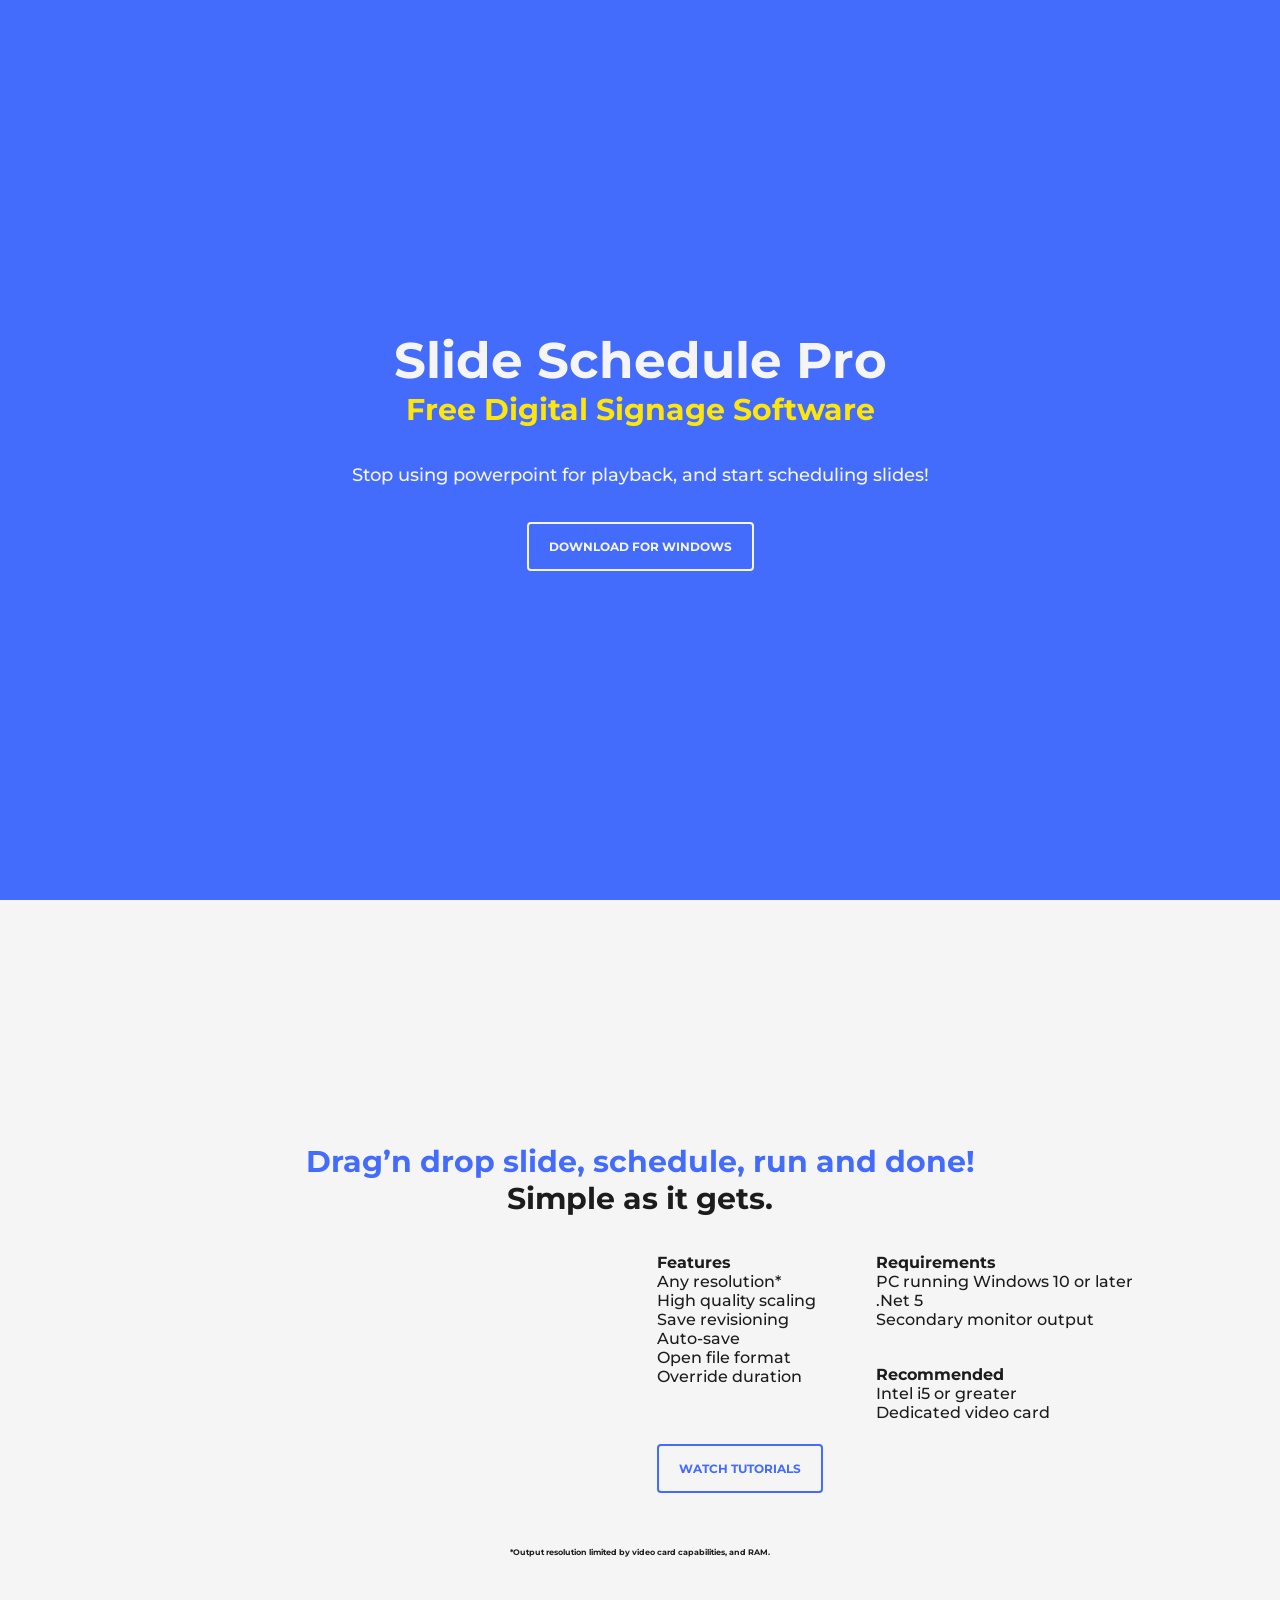
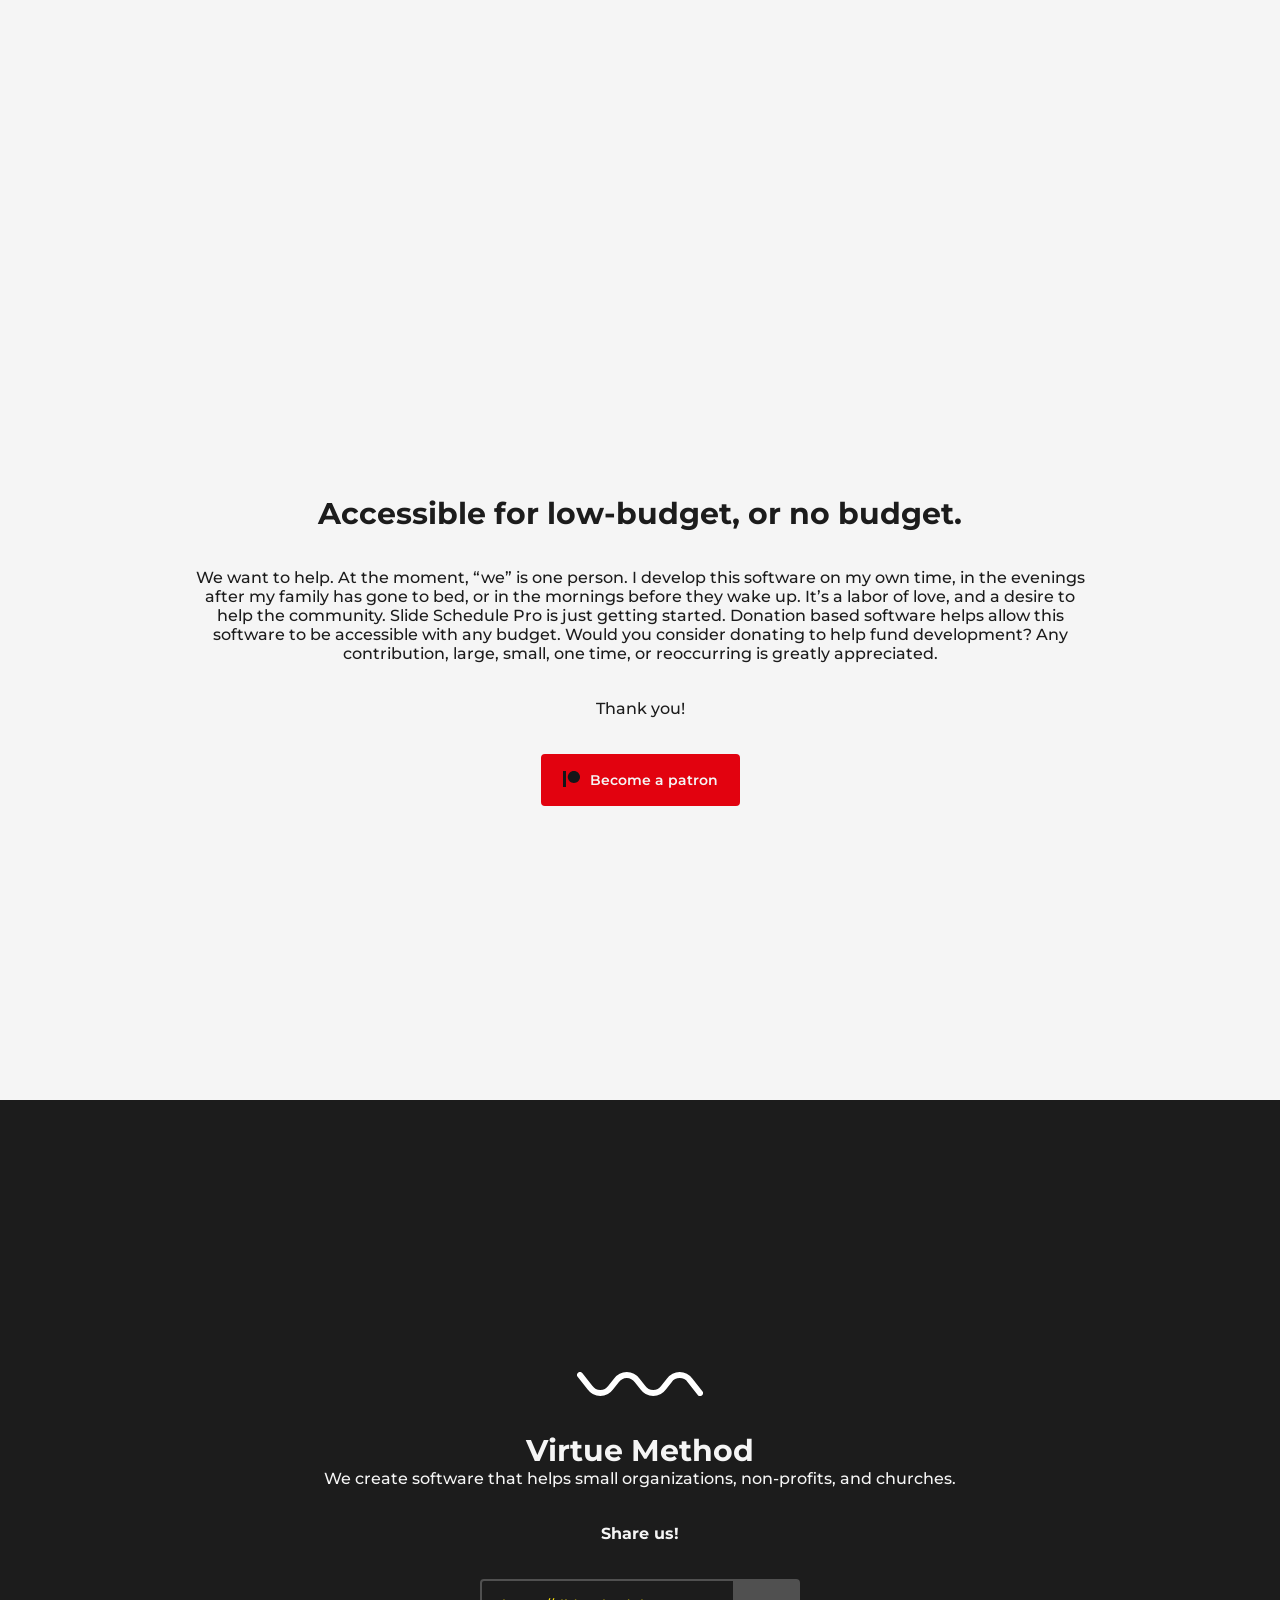
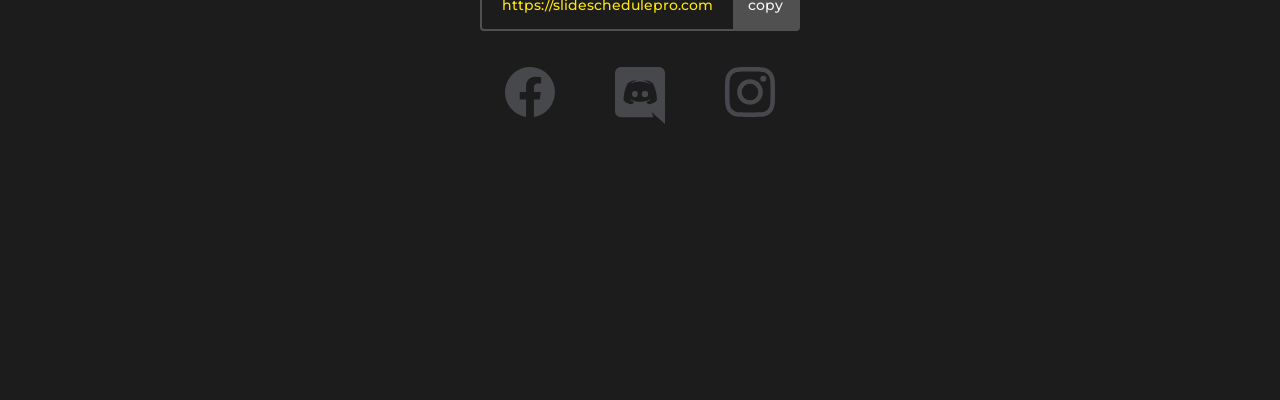
==== index.html @ 0408f7b0 "For adding copy function to anchor tags" ====
<!DOCTYPE html>
    <head>
        <title>Slide Schedule Pro</title>
        <meta charset='utf-8'>
        <meta property="og:title" content="Slide Schedule Pro" />
        <meta property="og:description" content="Free digital signage software. Stop using powerpoint for playback, and start scheduling slides! https:///slideschedulepro.com/" />
        <meta property="og:image" content="assets/slide-schedule-pro_og.jpg" />
        <meta property="og:type" content="website" />
        <meta property="og:keywords" content="website" />
        <meta name="description" content="Free digital signage software. Stop using powerpoint for playback, and start scheduling slides! https://slideschedulepro.com/">
        <meta name="keywords" content="slide schedule free digital signage software">
        <meta name="robots" content="all">
        <meta name="viewport" content="width=device-width, initial-scale=1.0, maximum-scale=1.0, user-scalable=no">
        <link rel="stylesheet" href="https://fonts.googleapis.com/css?family=Montserrat:500,600,700&display=swap">
        <link rel="stylesheet" type="text/css" href="unset.css">
        <link rel="stylesheet" type="text/css" href="main.css">
        <link rel="icon" type="image/png" href="assets/slideschedulepro.png">
        <script async src="https://www.googletagmanager.com/gtag/js?id=G-995SW73HZX"></script>
        <script async src="copy.js"></script>
        <script>
        window.dataLayer = window.dataLayer || [];
        function gtag(){dataLayer.push(arguments);}
        gtag('js', new Date());
        gtag('config', 'G-995SW73HZX');
        </script>
    </head>
    <body>
        <article class="blue center-center">
            <h1>Slide Schedule Pro</h1>
            <h2>Free Digital Signage Software</h2>
            <hr>
            <h3>Stop using powerpoint for playback, and start scheduling slides!</h3>
            <hr>
            <a class="button" href="https://www.microsoft.com/store/apps/9PP6JFQBR3VZ" target="_blank">Download for Windows</a>
        </article>
        <article class="center-center">
            <h2><span class="blue">Drag’n drop slide, schedule, run and done!</span><br/>Simple as it gets.</h2>
            <hr>
            <div class="col-two pop-one gap-three">
                <div class="video"><iframe width="100%" height="100%" src="https://www.youtube.com/embed/wZJjZ7rjRjU" title="Schedule Slides With FREE Digital Signage Software" frameborder="0" allow="accelerometer; autoplay; clipboard-write; encrypted-media; gyroscope; picture-in-picture" allowfullscreen></iframe></div>
                <div class="text-left">
                    <div class="col-two pop-one-delay text-left gap-three">
                        <div>
                            <p><b>Features</b></p>
                            <p>Any resolution*</p>
                            <p>High quality scaling</p>
                            <p>Save revisioning</p>
                            <p>Auto-save</p>
                            <p>Open file format</p>
                            <p>Override duration</p>
                        </div>
                        <div>
                            <p><b>Requirements</b></p>
                            <p>PC running Windows 10 or later</p>
                            <p>.Net 5</p>
                            <p>Secondary monitor output</p>
                            <hr>
                            <p><b>Recommended</b></p>
                            <p>Intel i5 or greater</p>
                            <p>Dedicated video card</p>
                        </div>
                    </div>
                    <hr>
                    <a class="button" href="https://www.youtube.com/playlist?list=PLeAhiXqUoEDqxNoQADUw1BoQEOtBSwZpl" target="_blank">Watch tutorials</a>
                </div>
            </div>
            <hr>
            <p class="note">*Output resolution limited by video card capabilities, and RAM.</p>
        </article>
        <article class="center-center">
            <h2>Accessible for low-budget, or no budget.</h2>
            <hr>
            <p style="max-width: 900px;">We want to help. At the moment, “we” is one person. I develop this software on my own time, in the evenings<wbr> after my family has gone to bed, or in the mornings before they wake up. It’s a labor of love, and a desire to help<wbr> the community. Slide Schedule Pro is just getting started. Donation based software helps allow this software to<wbr> be accessible with any budget. Would you consider donating to help fund development?<wbr> Any contribution, large, small, one time, or reoccurring is greatly appreciated.</p>
            <hr>
            <p>Thank you!</p>
            <hr>
            <a href="https://patreon.com/virtuemethod?utm_medium=clipboard_copy&utm_source=copyLink&utm_campaign=creatorshare_creator" class="patreon" target="_blank">Become a patron</a>
        </article>
        <article class="center-center black">
            <img src="assets/virtuemethod-white.svg">
            <hr>
            <h2>Virtue Method</h2>
            <p>We create software that helps small organizations, non-profits, and churches.</p>
            <hr>
            <p><b>Share us!</b></p>
            <hr>
            <a href="https://slideschedulepro.com" class="copy">https://slideschedulepro.com</a>
            <hr>
            <div class="col-three social-links gap-three">
                <a href="https://www.facebook.com/slideschedulepro" target="_blank"><img src="assets/icon_facebook.svg"/></a>
                <a href="https://discord.gg/nzCHhCU" target="_blank"><img src="assets/icon_discord.svg"/></a>
                <a href="https://instagram.com/slideschedulepro" target="_blank"><img src="assets/icon_instagram.svg"/></a>
            </div>
        </article>
    </body>
</html>
---- unset.css ----
html{
    scroll-behavior: smooth;
}
body,div,dl,dt,dd,ul,ol,li,h1,h2,h3,h4,h5,h6,pre,code,form,fieldset,legend,input,textarea,p,a,blockquote,th,td{
    margin:0;padding:0;
}
table{
    border-collapse:collapse;
    border-spacing:0;
}
fieldset,img{
    border:0;
}
address,caption,cite,code,dfn,em,strong,th,var{
    font-style:normal;
    font-weight:normal;
}
li{
    list-style:none;
}
caption,th{
    text-align:left;
}
h1,h2,h3,h4,h5,h6{
    font-size:100%;
    font-weight:normal;
}
a{
    text-decoration: none;
}
q:before,q:after{
    content:'';
}
abbr,acronym{
    border:0;
    font-variant:normal;
}
sup{
    vertical-align:text-top;
}
sub{
    vertical-align:text-bottom;
}
input,textarea,select{
    font-family:inherit;
    font-size:inherit;
    font-weight:inherit;
}
input,textarea,select{
    *font-size:100%;
}
legend{
}
del,ins{
    text-decoration:none;
}
---- main.css ----
@-webkit-keyframes animate-text-gradient-fill {
                from {background-position-x: 0px;}
                to {background-position-x: 2000px;}
            }
            html {
                scroll-behavior: smooth;
            }
            :root{
                cursor: default;
                --clr-black: #1C1C1C;
                --clr-light-gray: #F5F5F5;
                --clr-dark-gray: #505050;
                --clr-yellow: #FFE60A;
                --clr-blue: #446CFC;
                --clr-patreon: #E2020F;
                --font-main: 'Montserrat';
                --size-header: 50px;
                --size-subhead: 30px;
                --size-large: 18px;
                --size-body: 16px;
                --size-gap: 20px;
                --page-width: 1500px;
                --frame-height: 850px;
                --grad-blue: linear-gradient(90deg, #446CFC 0%, #6C00FC 50%, #446CFC 100%);
            }
            body{
                color: var(--clr-black);
                background-color: var(--clr-light-gray);
                z-index: -1;
                font-family: var(--font-main);
                font-size: var(--size-body);
                font-weight: 500;
                -webkit-font-smoothing: antialiased;
                user-select: none; /* supported by Chrome and Opera */
                -webkit-user-select: none; /* Safari*/
                -khtml-user-select: none; /* Konqueror HTML*/
                -moz-user-select: none; /* Firefox */
                -ms-user-select: none; /* Internet Explorer/Edge*/
            }
            h1{
                font-size: var(--size-header);
                font-weight: 700;
            }
            h2{
                font-size: var(--size-subhead);
                font-weight: 700;
            }
            *.blue{
                color: var(--clr-blue);
            }
            h3{
                font-size: var(--size-large);
                font-weight: 500;
            }
            hr{
                border-width: none;
                border-style: none;
                height: var(--size-gap);
            }
            a.button{
                color: var(--clr-blue);
                font-size: 12px;
                font-weight: 700;
                text-transform: uppercase;
                padding: 15px 20px;
                border: 2px solid var(--clr-blue);
                border-radius: 4px;
                transform: scale(1);
                transition: all ease-in-out 50ms;
            }
            a.copy, a.patreon{
                padding: 15px 20px;
                border: 2px solid var(--clr-dark-gray);
                border-radius: 4px;
                font-size: 14px;
                transform: scale(1);
                transition: all ease-in-out 50ms;
            }
            a.patreon{
                color: var(--clr-light-gray);
                background-color: var(--clr-patreon);
                border-color:var(--clr-patreon);
                font-weight: 600;
                display: flex;
                flex-direction: row;
                justify-items: center;
                align-items: center;
                column-gap: 10px;
            }
            a.patreon:before{
                display: inline-block;
                content: ' ';
                background-image: url('assets/icon_patreon.svg');
                background-position: center center;
                background-repeat: no-repeat;
                width: 17px;
                height: 17px;
            }
            a.button:hover, a.patreon:hover, a.copy:hover{
                transform: scale(1.03);
            }
            a.button:active, a.patreon:active, a.copy:active{
                transform: scale(0.95);
            }
            a.copy::after{
                content: 'copy';
                background-color: var(--clr-dark-gray);
                color: var(--clr-light-gray);
                padding: 15px;
                margin: -15px -20px -15px 20px;
            }
            a.copy.copied{
                border-color: var(--clr-yellow);
            }
            a.copy.copied::after{
                content: 'copied!';
                background-color: var(--clr-yellow);
                color: var(--clr-dark-gray);
            }
            p.note{
                font-size: 8px;
                font-weight: 700;
            }
            article{
                width: 100vw;
                max-width: 100%;
                min-width: 100%;
                min-height: 100vh;
                display: flex;
                flex-direction: column;
                padding: var(--size-gap);
                box-sizing: border-box;
            }
            article.center-center{
                align-items: center;
                justify-content: center;
                text-align: center;
            }
            article.blue{
                background-color: var(--clr-blue);
                color: var(--clr-light-gray);
            }
            article.blue h2{
                color: var(--clr-yellow);
            }
            article.blue a.button{
                color: var(--clr-light-gray);
                border: 2px solid var(--clr-light-gray);
            }
            article.black{
                background-color: var(--clr-black);
                color: var(--clr-light-gray);
            }
            article.black h2, article.black p {
                color: var(--clr-light-gray);
            }
            article.black a{
                color: var(--clr-yellow);
            }
            div.col-two{
                display: flex;
                flex-direction: row;
                grid-template-columns: repeat(2, 1fr);
                box-sizing: border-box;
                grid-auto-rows: auto;
            }
            div.col-three{
                display: flex;
                flex-direction: row;
                grid-template-columns: repeat(3, 1fr);
                box-sizing: border-box;
                grid-auto-rows: auto;
            }
            div.video{
                width: 450px;
                position: relative;
                aspect-ratio: auto 16/9;
            }
            div.video > iframe{
                height: 100%;
                width: 100%;
                border-radius: 4px;
            }
            div.text-left{
                text-align: left;
            }
            div.gap{
                gap: var(--size-gap);
            }
            div.gap-two{
                gap: calc(var(--size-gap)*2);
            }
            div.gap-three{
                gap: calc(var(--size-gap)*3);
            }
            div.social-links a{

            }
            div.social-links a > img{
                width: 50px;
            }
            
    @media screen and (max-width: 1100px) {
        .col-two.pop-one {
            flex-direction: column;
            grid-template-columns: 1fr;
            grid-column-gap: var(--size-gap);
            width: 100%;
        }
        div.video{
            width: 100%;
        }
    }            
    @media screen and (max-width: 600px) {
        .col-two.pop-one-delay {
            flex-direction: column;
            grid-template-columns: 1fr;
            grid-column-gap: var(--size-gap);
            width: 100%;
        }
    }
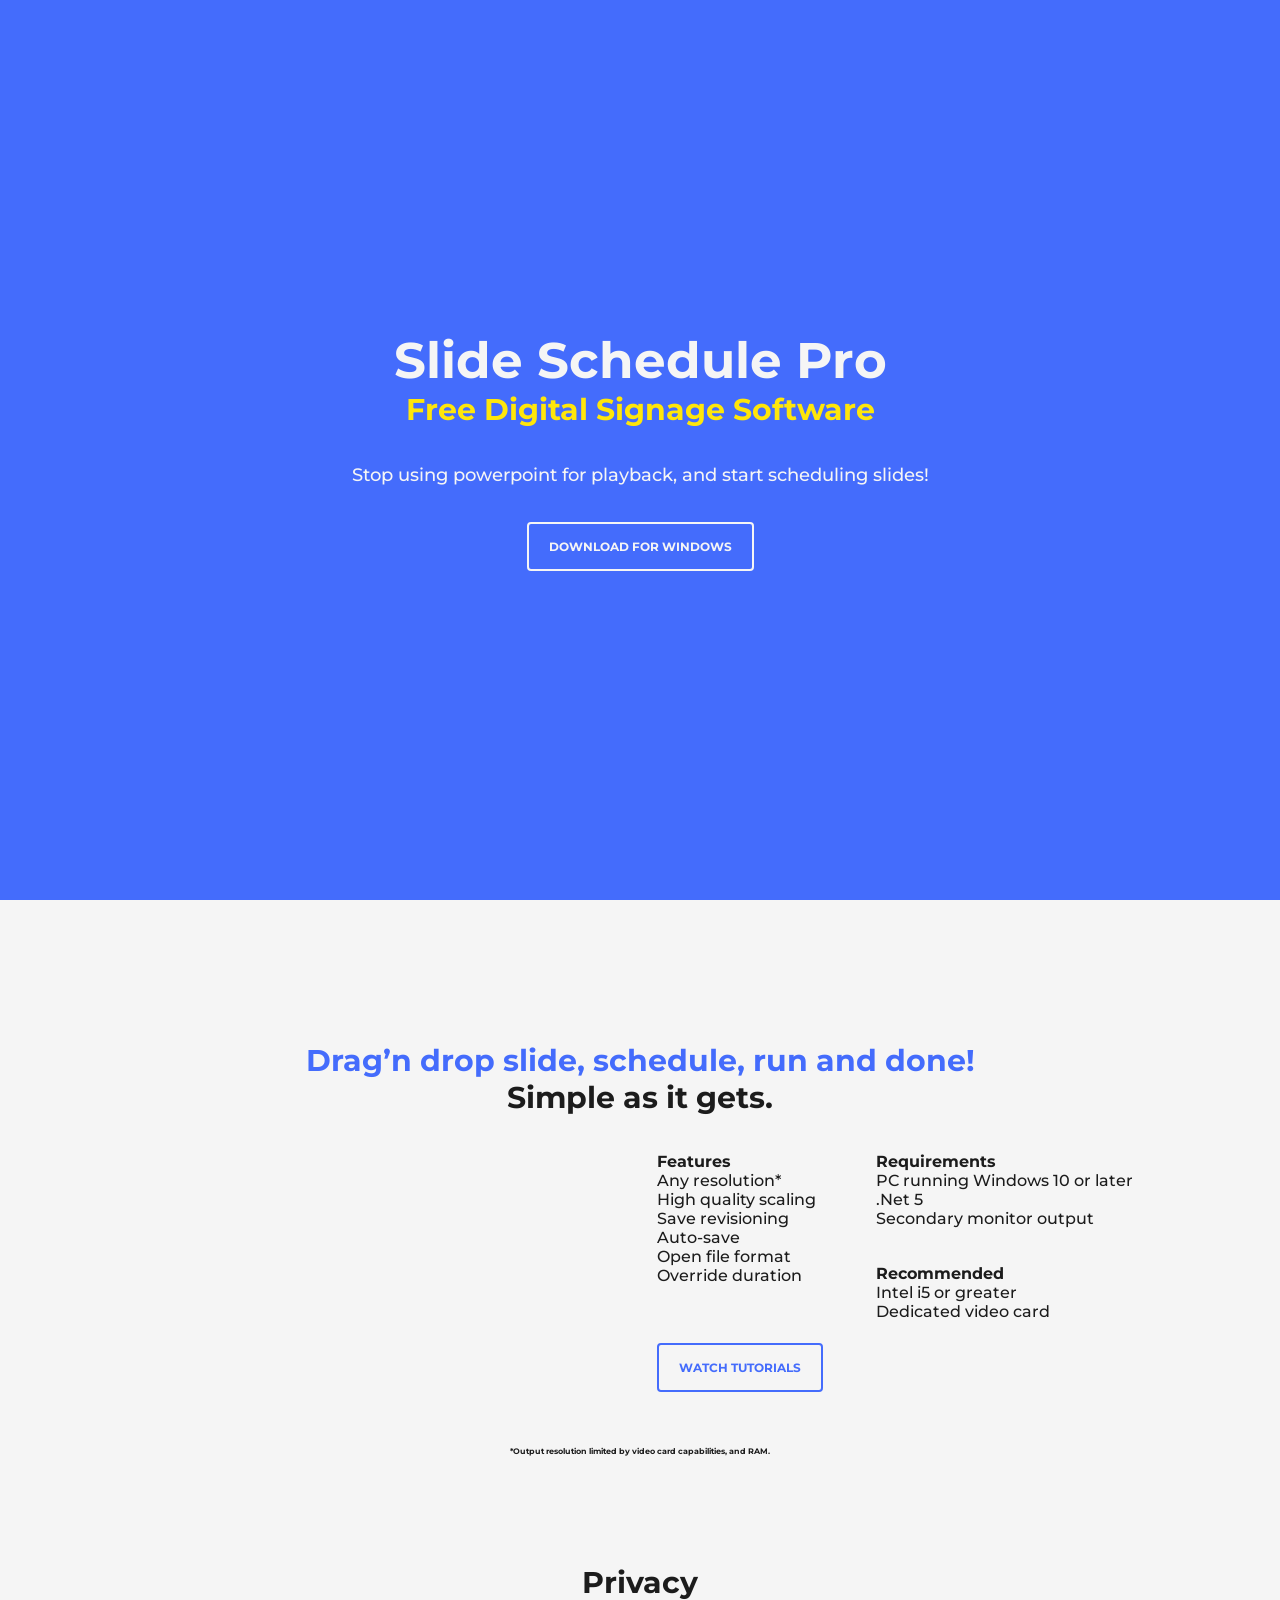
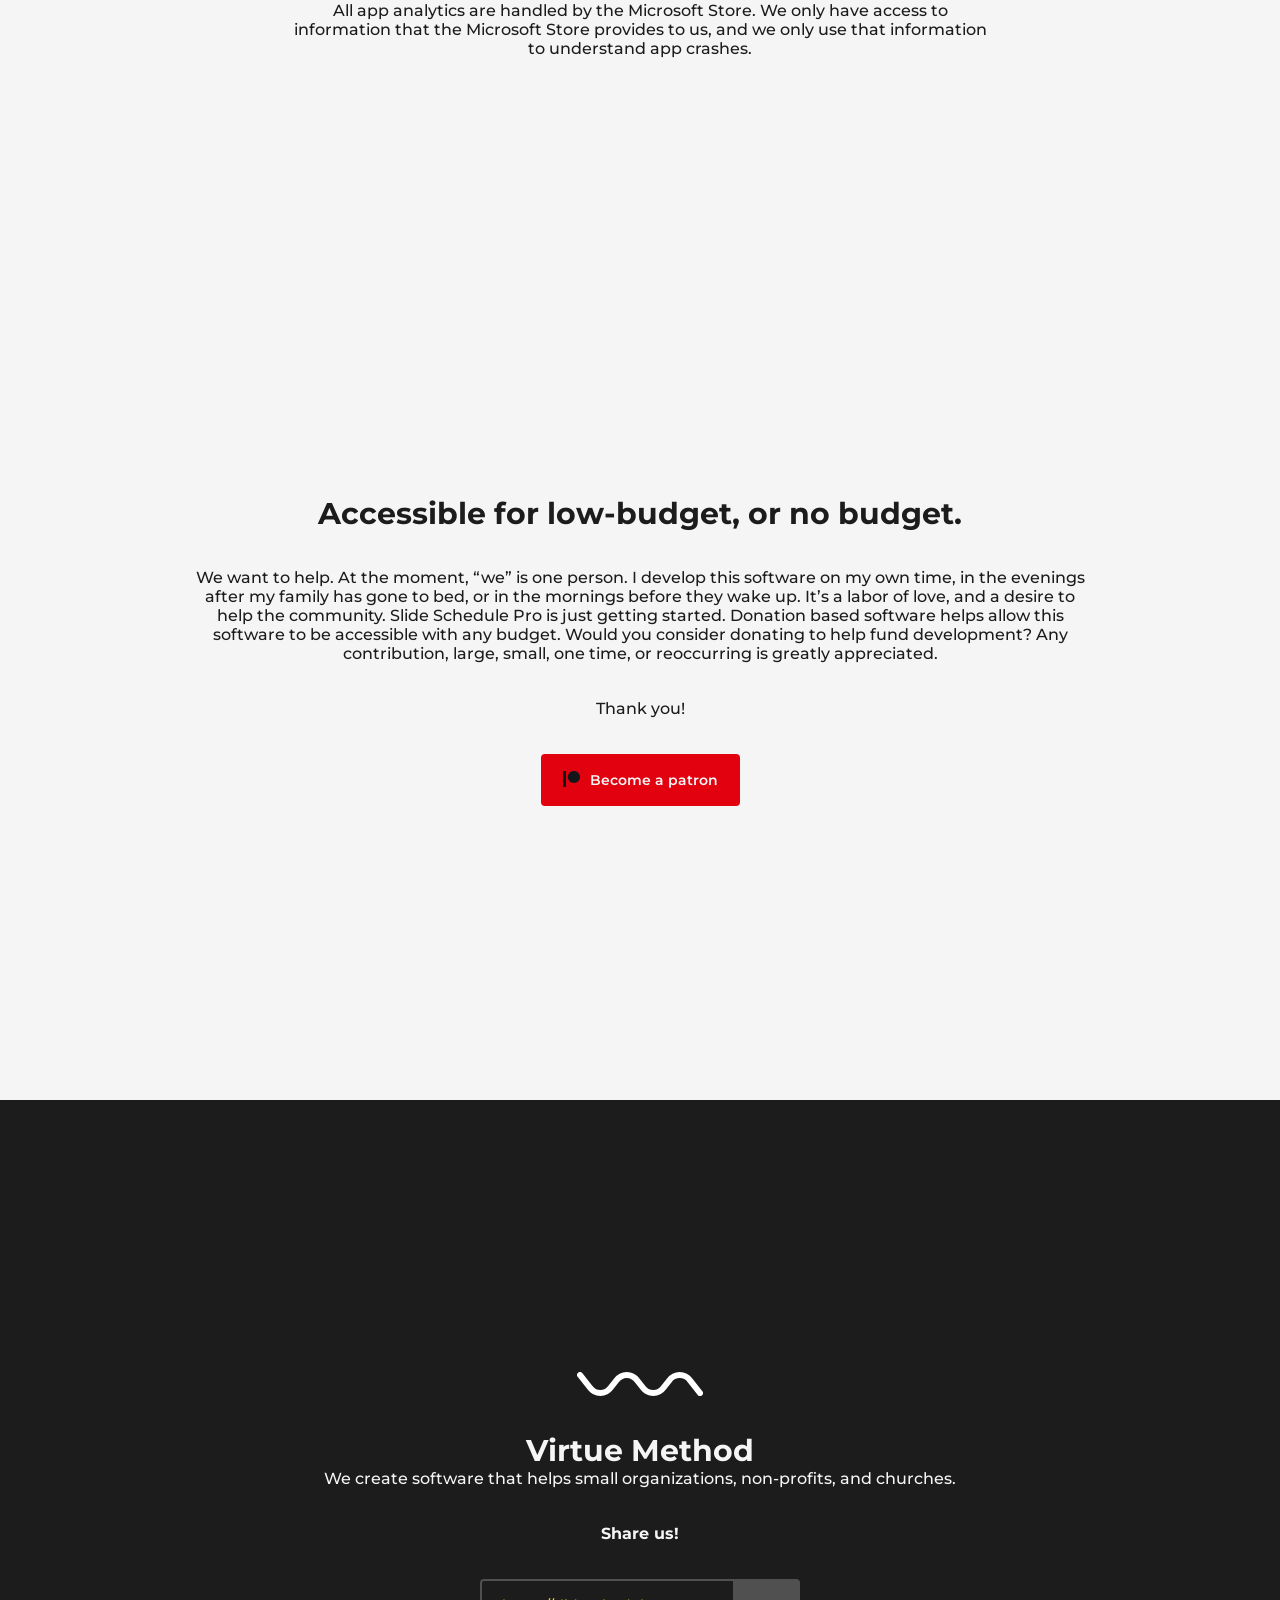
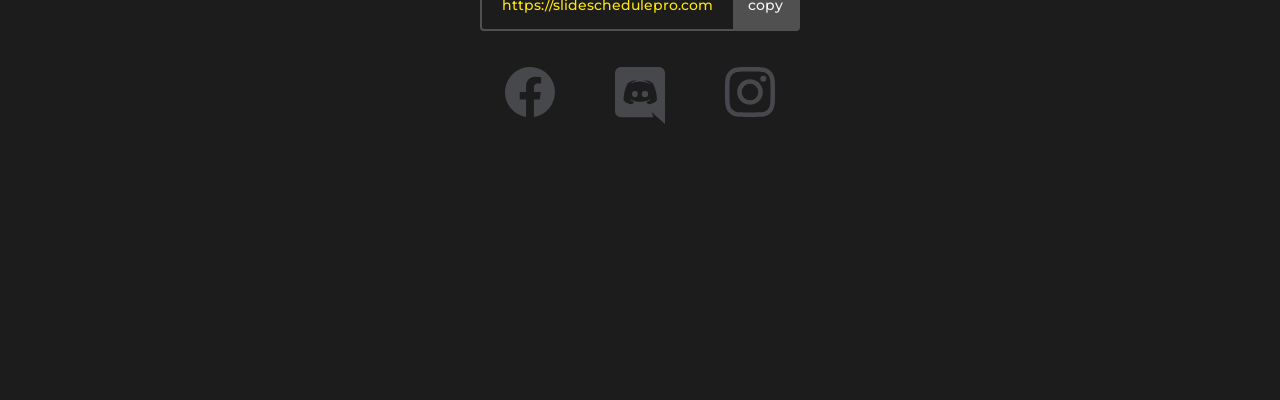
==== commit c4aef2f5: "Added privacy section" ====
--- a/index.html
+++ b/index.html
@@ -3,8 +3,11 @@
         <title>Slide Schedule Pro</title>
         <meta charset='utf-8'>
         <meta property="og:title" content="Slide Schedule Pro" />
-        <meta property="og:description" content="Free digital signage software. Stop using powerpoint for playback, and start scheduling slides! https:///slideschedulepro.com/" />
-        <meta property="og:image" content="assets/slide-schedule-pro_og.jpg" />
+        <meta property="og:description" content="Free digital signage software. Stop using powerpoint for playback, and start scheduling slides! https://slideschedulepro.com/" />
+        <meta property="twitter:card" content="summary" />
+        <meta property="twitter:site" content="@virtuemethod" />
+        <meta property="twitter:image" content="https://slideschedulepro.com/assets/slide-schedule-pro_og.jpg" />
+        <meta property="og:image" content="https://slideschedulepro.com/assets/slide-schedule-pro_og.jpg" />
         <meta property="og:type" content="website" />
         <meta property="og:keywords" content="website" />
         <meta name="description" content="Free digital signage software. Stop using powerpoint for playback, and start scheduling slides! https://slideschedulepro.com/">
@@ -66,6 +69,13 @@
             </div>
             <hr>
             <p class="note">*Output resolution limited by video card capabilities, and RAM.</p>
+            <hr>
+            <hr>
+            <hr>
+            <h2 id="privacy">Privacy</h2>
+            <div style="max-width: 700px;">
+                <p>All app analytics are handled by the Microsoft Store. We only have access to information that the Microsoft Store provides to us, and we only use that information to understand app crashes.</p>
+            </div>
         </article>
         <article class="center-center">
             <h2>Accessible for low-budget, or no budget.</h2>
